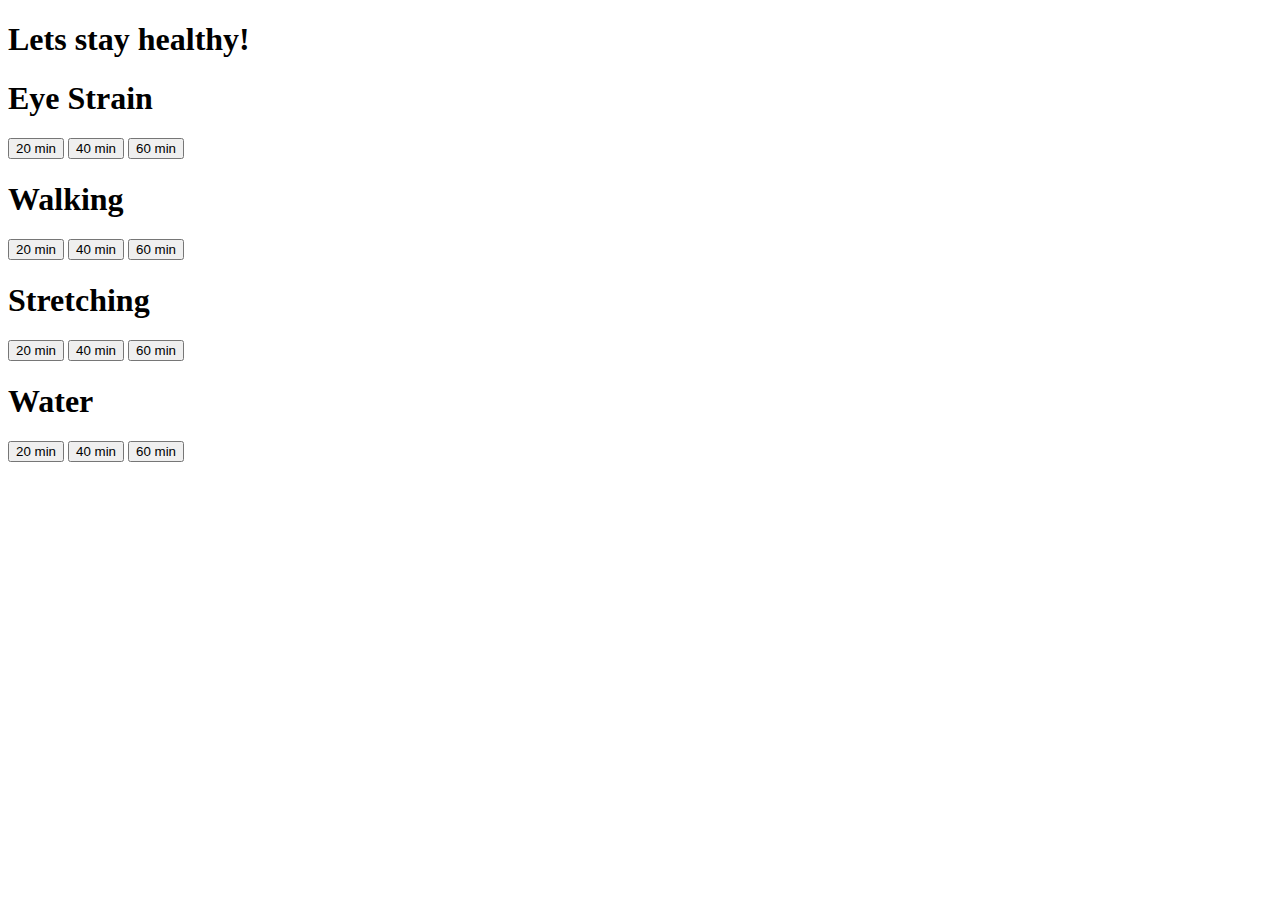
==== index.html @ a63c16c3 "first commit" ====
<!DOCTYPE html>
<html>
  <head>
    <meta charset="utf-8" />
  </head>
  <body>
    <h1>Lets stay healthy!</h1>
    <h1>Eye Strain</h1>
    <button id="es20">20 min</button>
    <button id="es40">40 min</button>
    <button id="es60">60 min</button>

    <h1>Walking</h1>
    <button id="walk20">20 min</button>
    <button id="walk40">40 min</button>
    <button id="walk60">60 min</button>

    <h1>Stretching</h1>
    <button id="st20">20 min</button>
    <button id="st40">40 min</button>
    <button id="st60">60 min</button>

    <h1>Water</h1>
    <button id="wat20">20 min</button>
    <button id="wat40">40 min</button>
    <button id="wat60">60 min</button>
    <script type="text/javascript" src="main.js"></script>
  </body>
</html>
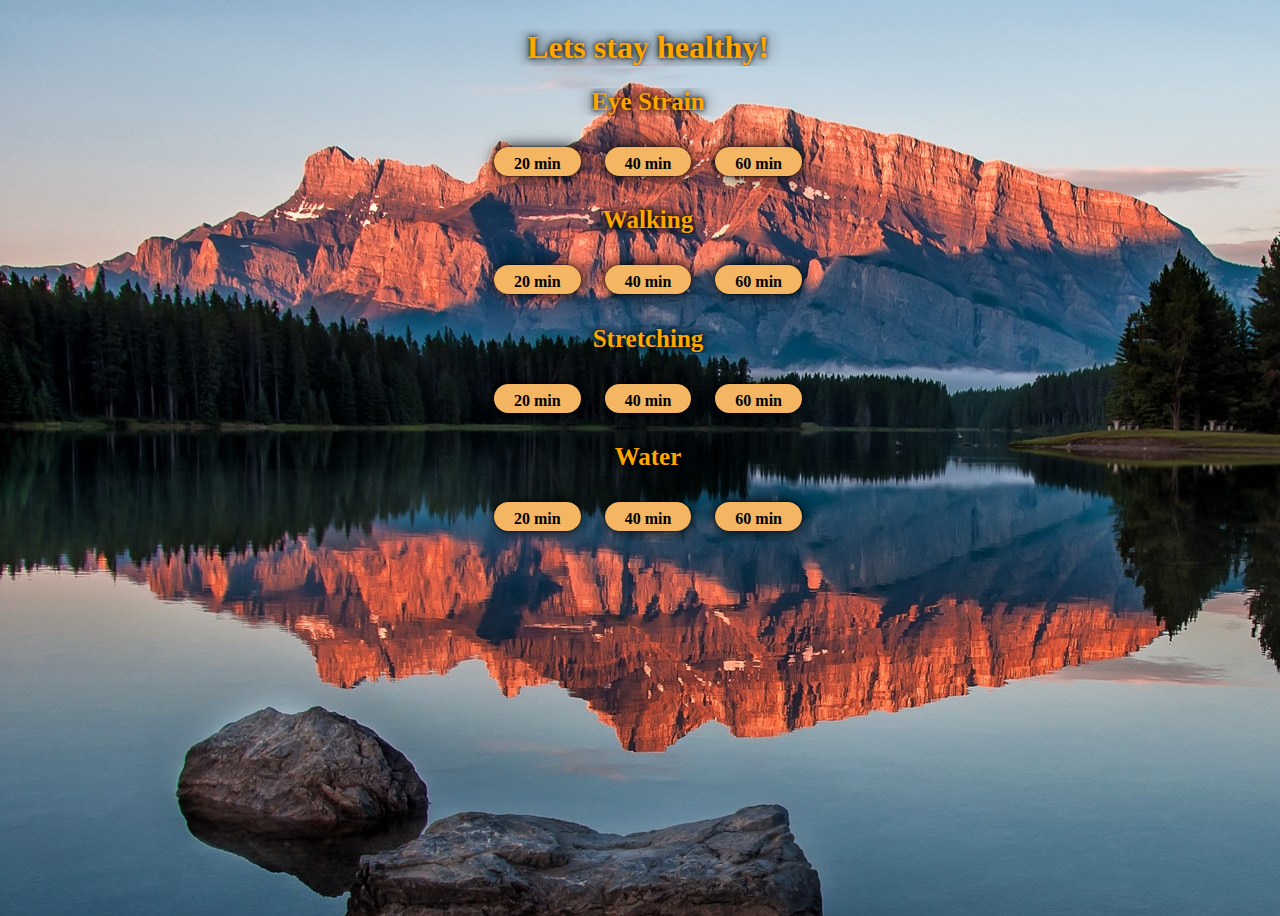
==== commit c910e598: "end of day1" ====
--- a/index.html
+++ b/index.html
@@ -2,28 +2,31 @@
 <html>
   <head>
     <meta charset="utf-8" />
+    <link rel="stylesheet" href="style.css" />
   </head>
   <body>
-    <h1>Lets stay healthy!</h1>
-    <h1>Eye Strain</h1>
-    <button id="es20">20 min</button>
-    <button id="es40">40 min</button>
-    <button id="es60">60 min</button>
+    <center>
+      <h1>Lets stay healthy!</h1>
+      <h2>Eye Strain</h2>
+      <button id="es20">20 min</button>
+      <button id="es40">40 min</button>
+      <button id="es60">60 min</button>
 
-    <h1>Walking</h1>
-    <button id="walk20">20 min</button>
-    <button id="walk40">40 min</button>
-    <button id="walk60">60 min</button>
+      <h2>Walking</h2>
+      <button id="walk20">20 min</button>
+      <button id="walk40">40 min</button>
+      <button id="walk60">60 min</button>
 
-    <h1>Stretching</h1>
-    <button id="st20">20 min</button>
-    <button id="st40">40 min</button>
-    <button id="st60">60 min</button>
+      <h2>Stretching</h2>
+      <button id="st20">20 min</button>
+      <button id="st40">40 min</button>
+      <button id="st60">60 min</button>
 
-    <h1>Water</h1>
-    <button id="wat20">20 min</button>
-    <button id="wat40">40 min</button>
-    <button id="wat60">60 min</button>
+      <h2>Water</h2>
+      <button id="wat20">20 min</button>
+      <button id="wat40">40 min</button>
+      <button id="wat60">60 min</button>
+    </center>
     <script type="text/javascript" src="main.js"></script>
   </body>
 </html>
--- a/style.css
+++ b/style.css
@@ -0,0 +1,37 @@
+* {
+  overflow-x: hidden;
+  font-weight: bold;
+  font-family: fantasy;
+}
+
+body {
+  background: url("images/home.jpg") no-repeat center center fixed;
+  background-position: left top;
+  height: 100vh;
+  width: 100vw;
+  color: rgb(255, 166, 0);
+  text-shadow: 0 0 15px #000000, 0 0 5px #000000;
+}
+
+h2 {
+  font-size: 25px;
+}
+
+button {
+  padding: 8px 20px 3px 20px;
+  border-radius: 15px;
+  border: none;
+  margin: 10px;
+  background-color: rgb(245, 182, 99);
+  font-size: 16px;
+  box-shadow: 0 0 2px #000000, 0 0 15px #000000;
+}
+
+button:hover {
+  cursor: pointer;
+  background-color: rgb(255, 202, 133);
+}
+
+button:focus {
+  outline: none;
+}
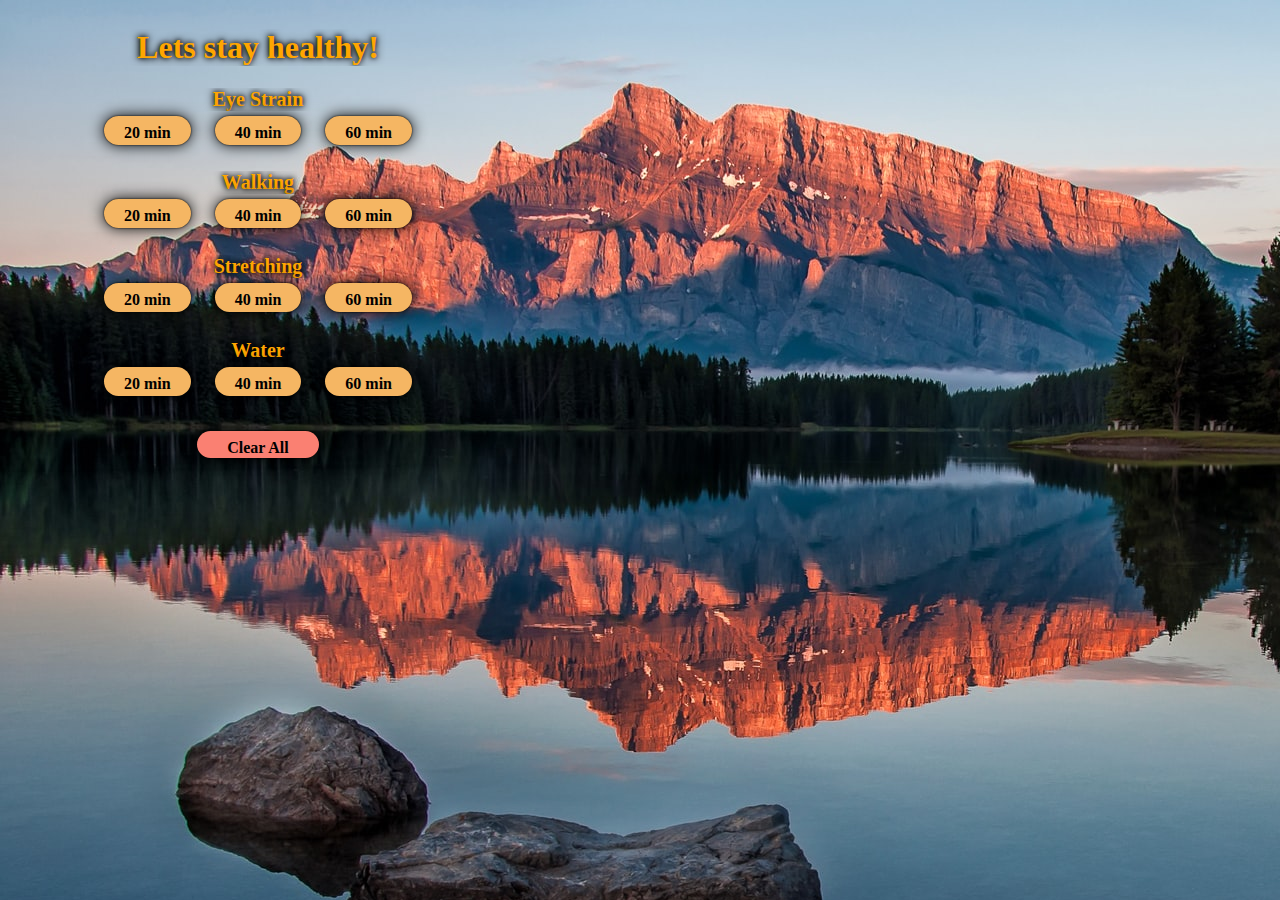
==== commit ee8ca6bb: "added reset btn" ====
--- a/index.html
+++ b/index.html
@@ -27,6 +27,7 @@
       <button id="wat40">40 min</button>
       <button id="wat60">60 min</button>
     </center>
+    <center><button id="clear">Clear All</button></center>
     <script type="text/javascript" src="main.js"></script>
   </body>
 </html>
--- a/style.css
+++ b/style.css
@@ -1,5 +1,5 @@
 * {
-  overflow-x: hidden;
+  overflow: hidden;
   font-weight: bold;
   font-family: fantasy;
 }
@@ -7,14 +7,17 @@
 body {
   background: url("images/home.jpg") no-repeat center center fixed;
   background-position: left top;
-  height: 100vh;
-  width: 100vw;
+  height: 500px;
+  width: 500px;
   color: rgb(255, 166, 0);
-  text-shadow: 0 0 15px #000000, 0 0 5px #000000;
+  text-shadow: 0 0 10px #000000, 0 0 5px #000000;
+  overflow: hidden;
+  padding-bottom: 50px;
 }
 
 h2 {
-  font-size: 25px;
+  font-size: 20px;
+  margin-bottom: -5px;
 }
 
 button {
@@ -23,8 +26,17 @@
   border: none;
   margin: 10px;
   background-color: rgb(245, 182, 99);
+  /* background-color: rgb(75, 150, 201); */
   font-size: 16px;
+  /* text-shadow: 0 0 2px #000000, 0 0 5px #000000; */
   box-shadow: 0 0 2px #000000, 0 0 15px #000000;
+  /* color: rgb(255, 166, 0); */
+}
+
+.active {
+  background-color: rgb(75, 150, 201);
+  color: rgb(255, 166, 0);
+  text-shadow: 0 0 2px #000000, 0 0 5px #000000;
 }
 
 button:hover {
@@ -35,3 +47,14 @@
 button:focus {
   outline: none;
 }
+
+#clear {
+  margin: 25px;
+  padding: 8px 30px 1px 30px;
+  background-color: salmon;
+}
+
+#clear:hover {
+  margin: 25px;
+  background-color: red;
+}
